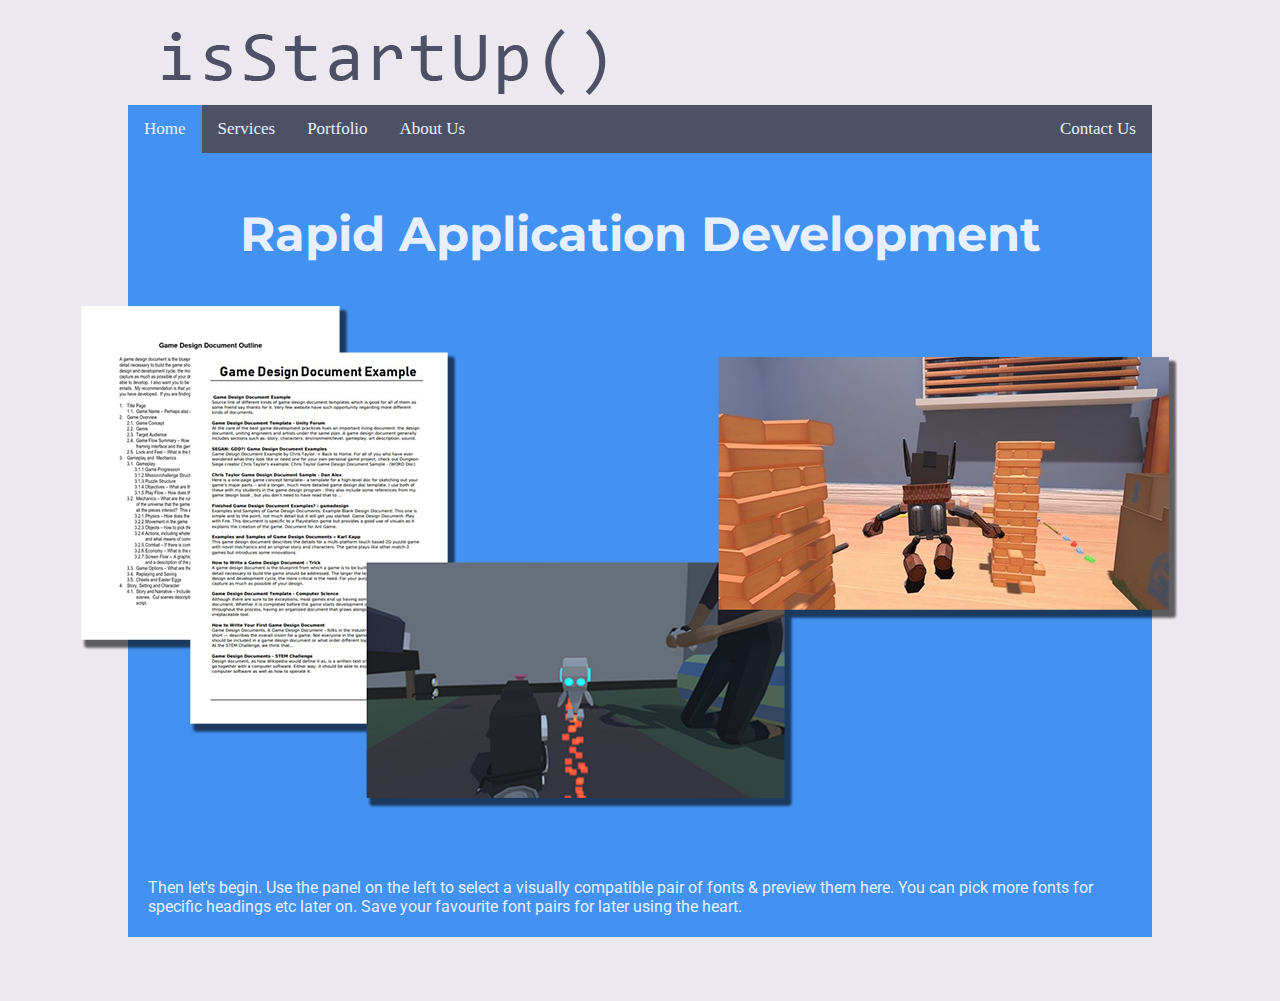
==== index.html @ a600c6df "Drop Shadow Image" ====
<html>

<head>
	<meta charset="utf-8">
	<meta http-equiv="X-UA-Compatible" content="IE=edge,chrome=1">

	<title>isStartUp(home)</title>
	<meta name="description" content="">
	<meta name="author" content="isStartUp()">

	<meta name="viewport" content="width=device-width, initial-scale=1.0">

	<link rel="stylesheet" href="css/style.css">
</head>

<header>
	<div class="logo">
		<img class="logo" src="/img/logo-independence.png">
	</div>
</header>

<body>
	<div class="topnav">
		<a class="active" href="index.html">Home</a>
		<a href="services.html">Services</a>
		<a href="portfolio.html">Portfolio</a>
		<a href="about.html">About Us</a>
		<a style="float:right" href="contact.html">Contact Us</a>
	</div>

	<h1 class="justify">Rapid Application Development</h1>

	<p class="justify">
		<img src="/img/rapid-prototype-example.png">
	</p>

	<p class="justify">
		Then let's begin. Use the panel on the left to select a visually compatible pair of fonts & preview them here.
		You can pick more fonts for specific headings etc later on. Save your favourite font pairs for later using the
		heart.
	</p>

</body>

</html>
---- css/style.css ----
@import url('https://fonts.googleapis.com/css2?family=Montserrat:wght@600&display=swap');
@import url('https://fonts.googleapis.com/css2?family=Roboto:wght@500&display=swap');

:root
{
  --dodger-blue: #4392f1;
  --magnolia: #ECE8EF;
  --lavender-web: #E3EBFF;
  --alice-blue: #E7F0FF;
  --independence: #4E5166;
}

html 
{
  background-color: var(--magnolia);     
}

body 
{
  width: auto;
  height: auto;
  margin: 1% 10% 5%;
  background: var(--dodger-blue);
}

h1 
{
  color: var(--alice-blue);
  font-family: 'Montserrat', sans-serif;
  font-size: 300%;
  padding: 2%;
  padding-bottom: 0.2%;
}

p 
{
  color: var(--alice-blue);
  font-family: 'Roboto', sans-serif;
  padding: 2%;
  padding-top: 0.2%;
}

/* Sub Styles */

.logo
{
  background: var(--magnolia);
}

/* Add a black background color to the top navigation */
.topnav 
{
  background-color: var(--independence);
  overflow: hidden;
}

/* Style the links inside the navigation bar */
.topnav a 
{
  float: left;
  color: var(--alice-blue);
  text-align: center;
  padding: 14px 16px;
  text-decoration: none;
  font-size: 17px;
}

/* Change the color of links on hover */
.topnav a:hover 
{
  background-color: var(--lavender-web);
  color: var(--independence);
}

/* Add a color to the active/current link */
.topnav a.active 
{
  background-color: var(--dodger-blue);
  color: var(--alice-blue);
}

.justify
{
  display: flex;
  justify-content: center;
}

.drop-shadow
{
  box-shadow: 5px 5px black;
}
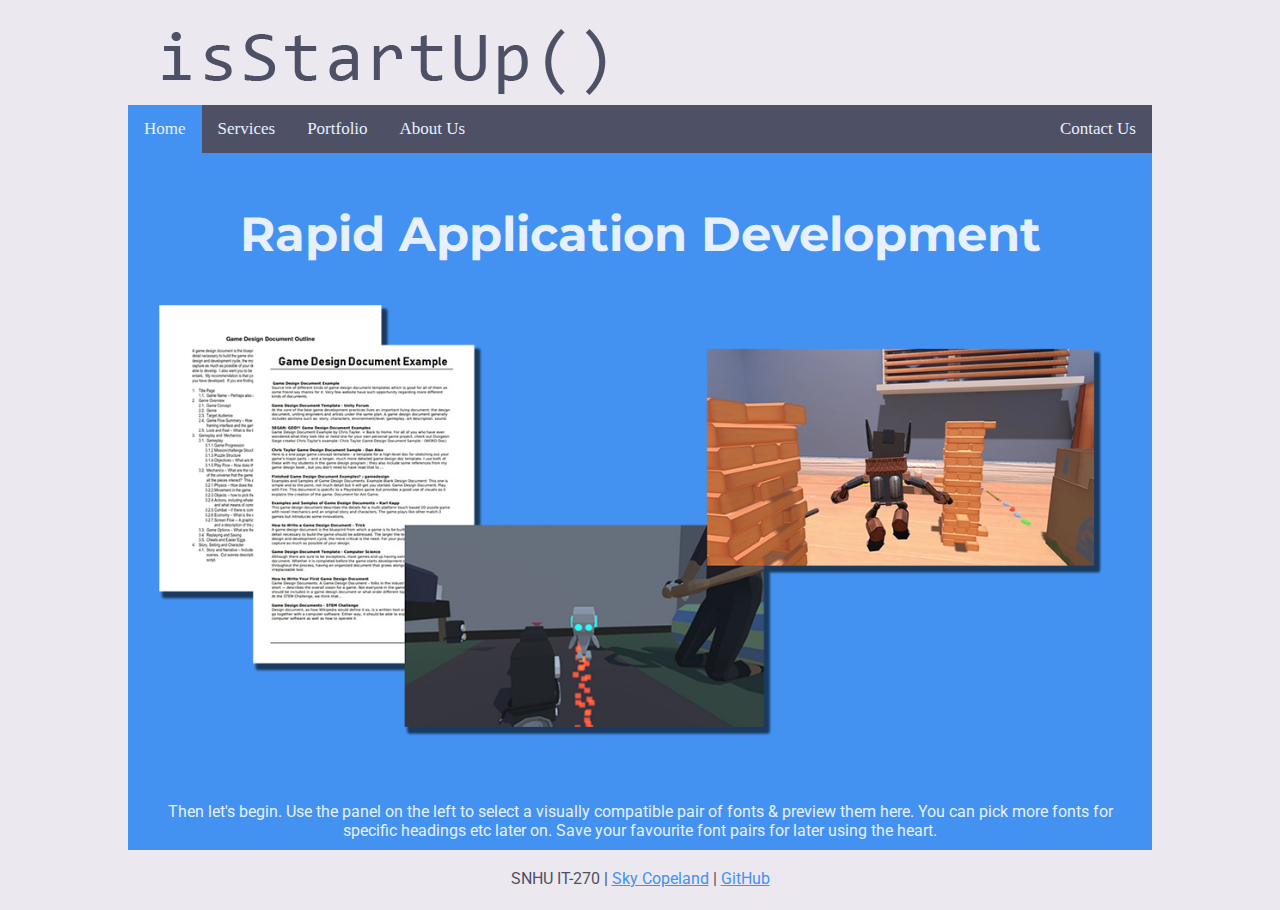
==== commit 0d301c1e: "Footer" ====
--- a/index.html
+++ b/index.html
@@ -15,7 +15,7 @@
 
 <header>
 	<div class="logo">
-		<img class="logo" src="/img/logo-independence.png">
+		<img class="logo" src="https://skytech6.github.io/SNHU-WebsiteProject/img/logo-independence.png">
 	</div>
 </header>
 
@@ -31,7 +31,7 @@
 	<h1 class="justify">Rapid Application Development</h1>
 
 	<p class="justify">
-		<img src="/img/rapid-prototype-example.png">
+		<img src="https://skytech6.github.io/SNHU-WebsiteProject/img/rapid-prototype-example.png">
 	</p>
 
 	<p class="justify">
@@ -42,4 +42,8 @@
 
 </body>
 
+<div id="footer">
+	<p>SNHU IT-270 | <a href="https://github.com/SkyTech6/SNHU-WebsiteProject/">Sky Copeland</a> | <a href="https://github.com/SkyTech6/SNHU-WebsiteProject/">GitHub</a></p>
+</div>
+
 </html>--- a/css/style.css
+++ b/css/style.css
@@ -17,9 +17,13 @@
 
 body 
 {
+  min-width: 600px;
   width: auto;
   height: auto;
-  margin: 1% 10% 5%;
+  margin-top: 1%;
+  margin-left: 10%;
+  margin-right: 10%;
+  margin-bottom: 50px;
   background: var(--dodger-blue);
 }
 
@@ -79,13 +83,46 @@
   color: var(--alice-blue);
 }
 
+/* Justifies the content to the center off the div or body */
 .justify
 {
   display: flex;
   justify-content: center;
+  text-align: center;
 }
 
+/* Makes sure image scales with the body */
+.justify img
+{
+  height: auto;
+  max-width: 100%;
+
+}
+
+/* Simple box shadow that can be applied to an element */
 .drop-shadow
 {
   box-shadow: 5px 5px black;
 }
+
+#footer 
+{
+  position: fixed;
+    height: 50px;
+    background-color: var(--magnolia);
+    bottom: 0px;
+    left: 0px;
+    right: 0px;
+    margin-bottom: 0px;
+}
+
+#footer p
+{
+  color: var(--independence); 
+  text-align: center;
+}
+
+#footer a
+{
+  color: var(--dodger-blue)
+}
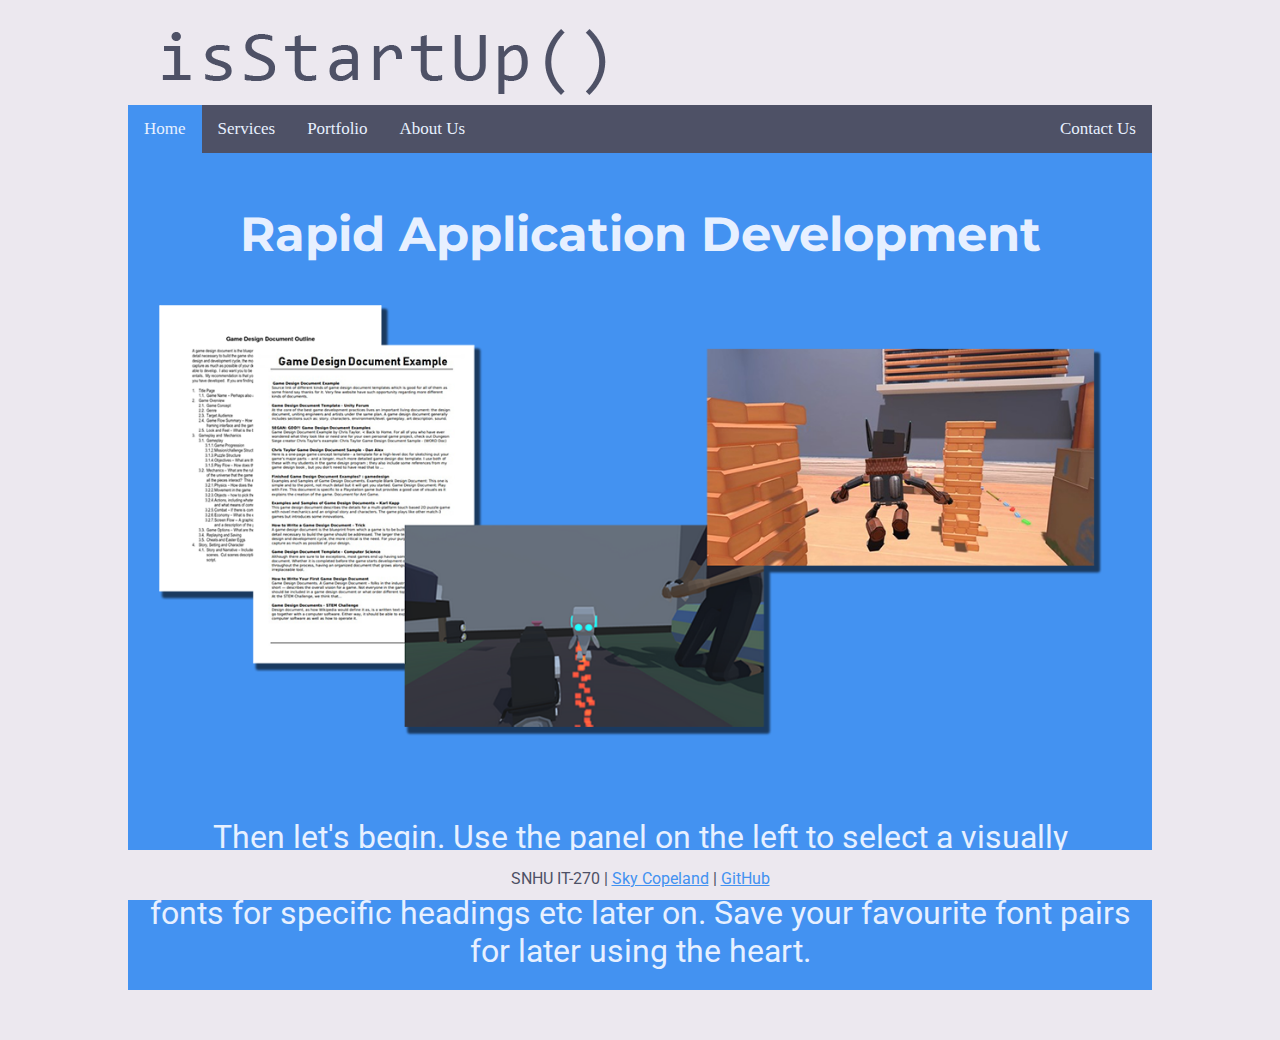
==== commit 7916633b: "Contact Form" ====
--- a/index.html
+++ b/index.html
@@ -11,6 +11,7 @@
 	<meta name="viewport" content="width=device-width, initial-scale=1.0">
 
 	<link rel="stylesheet" href="css/style.css">
+	<link rel="shortcut icon" type="image/x-icon" href="favicon.ico">
 </head>
 
 <header>
@@ -43,7 +44,8 @@
 </body>
 
 <div id="footer">
-	<p>SNHU IT-270 | <a href="https://github.com/SkyTech6/SNHU-WebsiteProject/">Sky Copeland</a> | <a href="https://github.com/SkyTech6/SNHU-WebsiteProject/">GitHub</a></p>
+	<p>SNHU IT-270 | <a href="https://skycopeland.com/">Sky Copeland</a> | <a
+			href="https://github.com/SkyTech6/SNHU-WebsiteProject/">GitHub</a></p>
 </div>
 
 </html>--- a/css/style.css
+++ b/css/style.css
@@ -40,6 +40,7 @@
 {
   color: var(--alice-blue);
   font-family: 'Roboto', sans-serif;
+  font-size: 200%;
   padding: 2%;
   padding-top: 0.2%;
 }
@@ -120,9 +121,53 @@
 {
   color: var(--independence); 
   text-align: center;
+  font-size: 100%;
 }
 
 #footer a
 {
   color: var(--dodger-blue)
 }
+
+/* Style inputs with type="text", select elements and textareas */
+input[type=text], select, textarea {
+  width: 100%; /* Full width */
+  padding: 12px; /* Some padding */ 
+  border: 1px solid var(--independence); /* Gray border */
+  border-radius: 4px; /* Rounded borders */
+  box-sizing: border-box; /* Make sure that padding and width stays in place */
+  margin-top: 6px; /* Add a top margin */
+  margin-bottom: 16px; /* Bottom margin */
+  resize: vertical /* Allow the user to vertically resize the textarea (not horizontally) */
+}
+
+/* Style the submit button with a specific background color etc */
+input[type=submit] {
+  background-color: var(--independence);
+  color: var(--alice-blue);
+  padding: 12px 20px;
+  border: none;
+  border-radius: 4px;
+  cursor: pointer;
+}
+
+/* When moving the mouse over the submit button, add a darker green color */
+input[type=submit]:hover {
+  background-color: var(--independence);
+}
+
+/* Add a background color and some padding around the form */
+.container {
+  border-radius: 5px;
+  background-color: var(--dodger-blue);
+  padding: 20px;
+  margin-top: 1%;
+  margin-right: 5%;
+  margin-left: 5%;
+}
+
+.container label
+{
+  font-family: 'Roboto', sans sans-serif;
+  color:var(--alice-blue);
+}
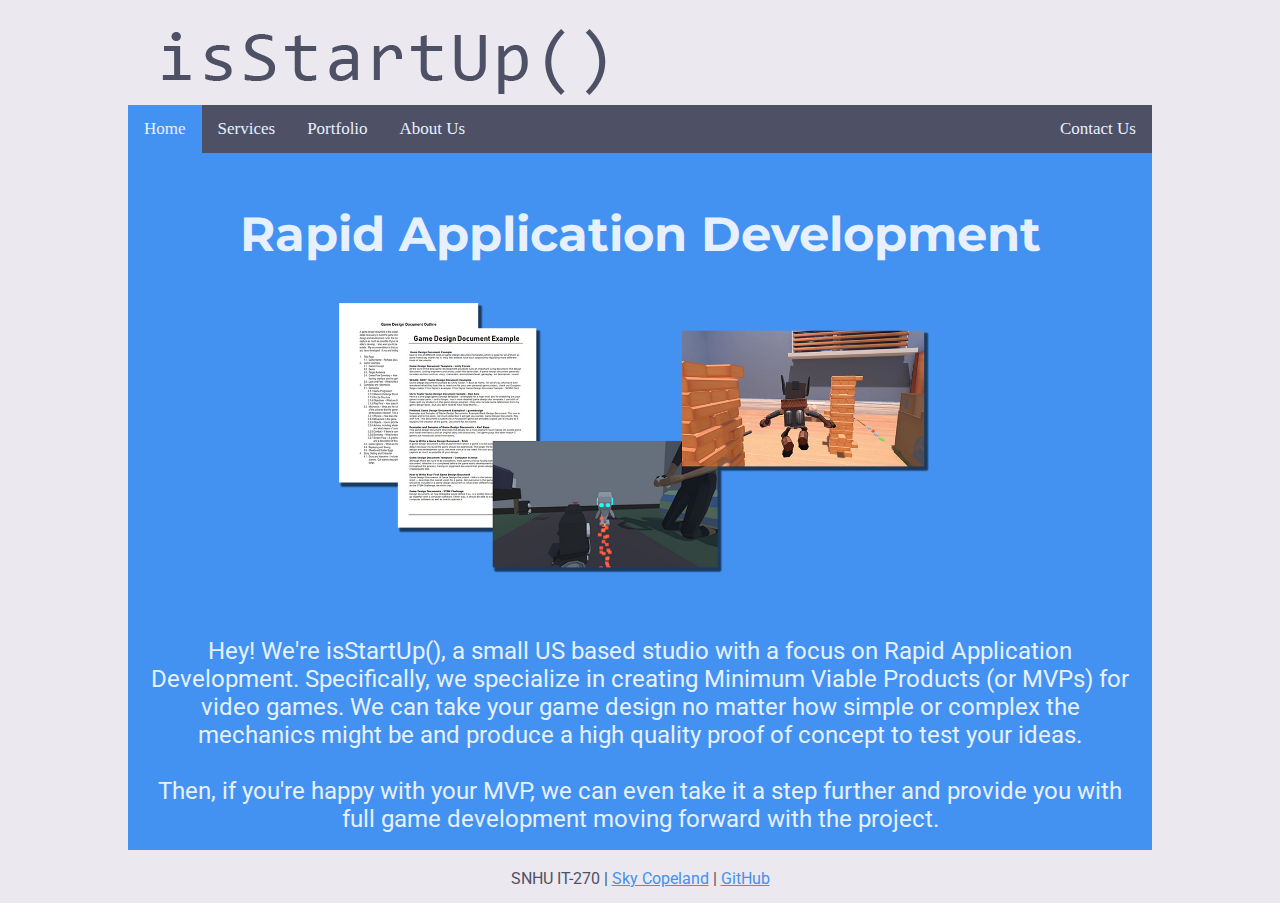
==== commit 653d4a69: "Final Project Turnin" ====
--- a/index.html
+++ b/index.html
@@ -36,9 +36,12 @@
 	</p>
 
 	<p class="justify">
-		Then let's begin. Use the panel on the left to select a visually compatible pair of fonts & preview them here.
-		You can pick more fonts for specific headings etc later on. Save your favourite font pairs for later using the
-		heart.
+		Hey! We're isStartUp(), a small US based studio with a focus on Rapid Application Development. Specifically, we
+		specialize in creating Minimum Viable Products (or MVPs) for video games. We can take your game design no matter
+		how simple or complex the mechanics might be and produce a high quality proof of concept to test your ideas.
+		<br> <br>
+		Then, if you're happy with your MVP, we can even take it a step further and provide you with full game
+		development moving forward with the project.
 	</p>
 
 </body>
--- a/css/style.css
+++ b/css/style.css
@@ -36,11 +36,20 @@
   padding-bottom: 0.2%;
 }
 
+h2 
+{
+  color: var(--alice-blue);
+  font-family: 'Montserrat', sans-serif;
+  font-size: 200%;
+  padding: 2%;
+  padding-bottom: 0.2%;
+}
+
 p 
 {
   color: var(--alice-blue);
   font-family: 'Roboto', sans-serif;
-  font-size: 200%;
+  font-size: 150%;
   padding: 2%;
   padding-top: 0.2%;
 }
@@ -84,6 +93,11 @@
   color: var(--alice-blue);
 }
 
+.alt-color
+{
+  background-color: var(--independence);
+}
+
 /* Justifies the content to the center off the div or body */
 .justify
 {
@@ -96,14 +110,42 @@
 .justify img
 {
   height: auto;
-  max-width: 100%;
-
+  max-width: 616px;
+}
+
+.about-left
+{
+  justify-content: left;
+  text-align: left;
+  background-color: var(--independence);
+}
+
+.about-left img
+{
+  height: auto;
+  max-width: 30%;
+}
+
+.about-left p
+{
+  padding-top: 0%;
+}
+
+.about-right
+{
+  justify-content: right;
+  text-align: right;
+}
+
+.about-right p
+{
+  padding-top: 0%;
 }
 
 /* Simple box shadow that can be applied to an element */
 .drop-shadow
 {
-  box-shadow: 5px 5px black;
+  box-shadow: 5px 5px 5px rgba(0,0,0,0.5);
 }
 
 #footer 
@@ -130,7 +172,8 @@
 }
 
 /* Style inputs with type="text", select elements and textareas */
-input[type=text], select, textarea {
+input[type=text], select, textarea 
+{
   width: 100%; /* Full width */
   padding: 12px; /* Some padding */ 
   border: 1px solid var(--independence); /* Gray border */
@@ -142,7 +185,8 @@
 }
 
 /* Style the submit button with a specific background color etc */
-input[type=submit] {
+input[type=submit] 
+{
   background-color: var(--independence);
   color: var(--alice-blue);
   padding: 12px 20px;
@@ -152,12 +196,14 @@
 }
 
 /* When moving the mouse over the submit button, add a darker green color */
-input[type=submit]:hover {
+input[type=submit]:hover 
+{
   background-color: var(--independence);
 }
 
 /* Add a background color and some padding around the form */
-.container {
+.container 
+{
   border-radius: 5px;
   background-color: var(--dodger-blue);
   padding: 20px;
@@ -168,6 +214,33 @@
 
 .container label
 {
-  font-family: 'Roboto', sans sans-serif;
+  font-family: 'Roboto', sans-serif;
   color:var(--alice-blue);
 }
+
+#steam 
+{
+  position: relative;
+  padding-bottom: 25%;
+  padding-top: 5%;
+  height: 0;
+  overflow: hidden;
+  display:block;
+  color: var(--independence);
+}
+  
+#steam iframe,
+#steam object,
+#steam embed 
+{
+  position: absolute;
+  top: 0;
+  padding-left: 25%;
+  width: 50%;
+  height: 100%;
+}
+
+#steam body.locale_en.no_theme_toggle 
+{
+  background-color: var(--dodger-blue);
+}
